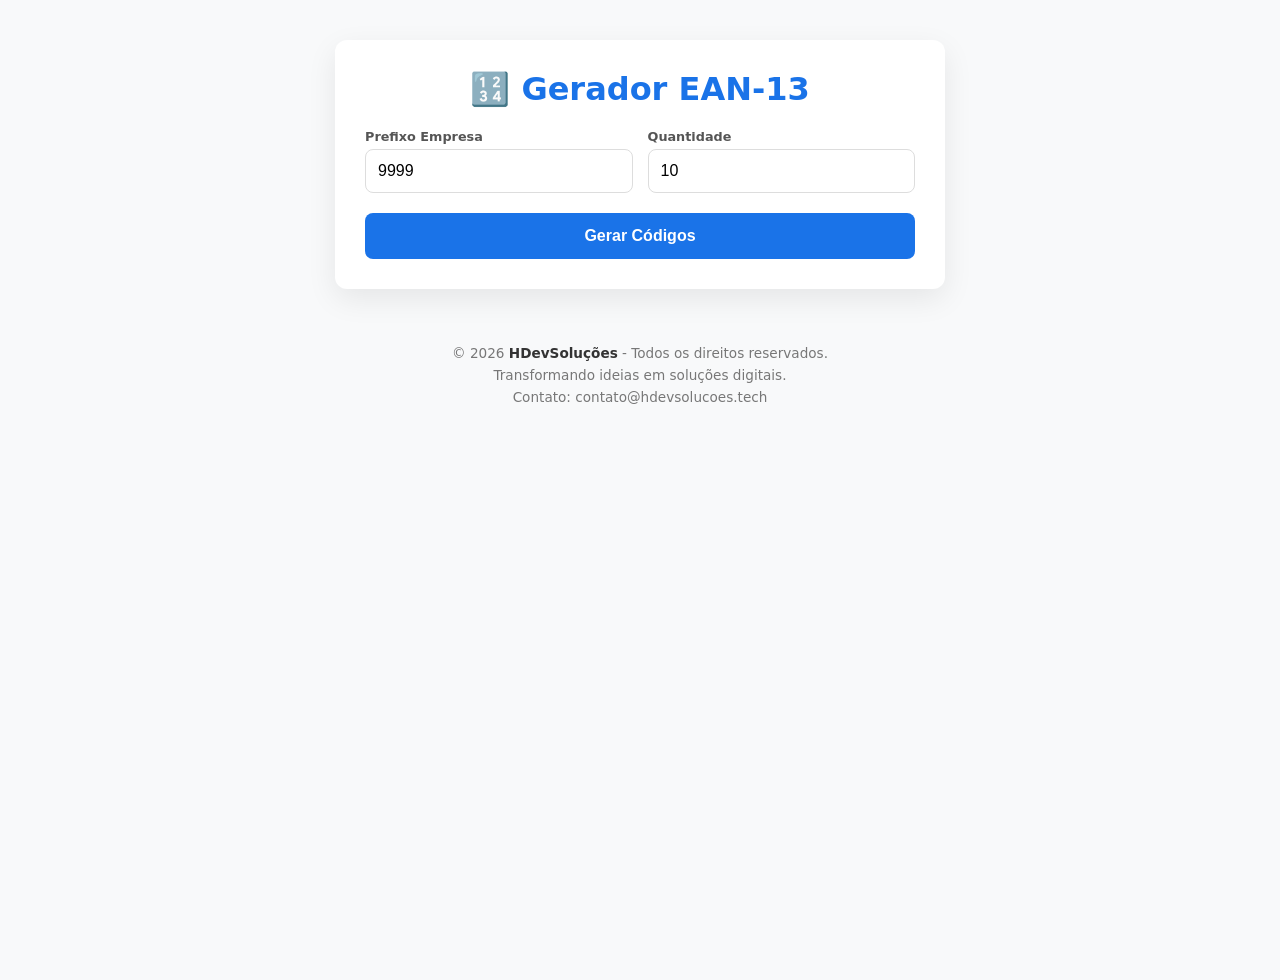
==== templates/index.html @ 30bd6889 "Projeto Gerador Ean Web para testes em marketplace" ====
<!doctype html>
<html lang="pt-br">
  <head>
    <meta charset="UTF-8" />
    <meta name="viewport" content="width=device-width, initial-scale=1.0" />
    <title>Gerador EAN-13 | HDevSoluções</title>
    <style>
      :root {
        --primary: #1a73e8;
        --success: #1e8e3e;
        --bg: #f8f9fa;
      }

      body {
        font-family: "Segoe UI", system-ui, sans-serif;
        background-color: var(--bg);
        display: flex;
        flex-direction: column;
        align-items: center;
        min-height: 100vh;
        margin: 0;
        padding: 40px 20px;
      }

      .container {
        background: white;
        padding: 30px;
        border-radius: 12px;
        box-shadow: 0 10px 30px rgba(0, 0, 0, 0.08);
        width: 100%;
        max-width: 550px;
        margin-bottom: 40px;
      }

      h1 {
        color: var(--primary);
        text-align: center;
        margin-top: 0;
      }

      .config-group {
        display: flex;
        gap: 15px;
        margin-bottom: 20px;
      }

      .input-field {
        display: flex;
        flex-direction: column;
        flex: 1;
      }
      label {
        font-size: 0.8rem;
        font-weight: 600;
        color: #555;
        margin-bottom: 5px;
      }
      input {
        padding: 12px;
        border: 1px solid #ddd;
        border-radius: 8px;
        font-size: 1rem;
      }

      button#btn-gerar {
        width: 100%;
        background: var(--primary);
        color: white;
        border: none;
        padding: 14px;
        border-radius: 8px;
        font-size: 1rem;
        font-weight: bold;
        cursor: pointer;
        transition: opacity 0.2s;
      }

      button#btn-gerar:hover {
        opacity: 0.9;
      }

      /* Area da Tabela com Rolagem */
      .table-wrapper {
        margin-top: 25px;
        max-height: 400px; /* Altura máxima antes de scroll */
        overflow-y: auto;
        border: 1px solid #eee;
        border-radius: 8px;
      }

      table {
        width: 100%;
        border-collapse: collapse;
        background: white;
      }
      th {
        position: sticky;
        top: 0;
        background: #f1f3f4;
        padding: 12px;
        font-size: 0.85rem;
        z-index: 1;
      }
      td {
        padding: 12px;
        border-bottom: 1px solid #eee;
        text-align: center;
      }

      .codigo-ean {
        font-family: monospace;
        font-weight: bold;
        font-size: 1.1rem;
      }

      .btn-copy {
        background: #f8f9fa;
        border: 1px solid #ddd;
        padding: 5px 10px;
        border-radius: 4px;
        cursor: pointer;
        font-size: 0.75rem;
      }

      .btn-copy:hover {
        background: #e8eaed;
      }

      /* Rodapé */
      footer {
        text-align: center;
        color: #777;
        font-size: 0.85rem;
        line-height: 1.6;
      }

      .company-name {
        font-weight: bold;
        color: #333;
      }
      .dica-card {
        margin-top: 20px;
        background-color: #fff4e5; /* Amarelo bem claro */
        border-left: 4px solid #ffa000;
        padding: 15px;
        border-radius: 8px;
        display: flex;
        align-items: flex-start;
        gap: 12px;
      }

      .dica-icon {
        font-size: 1.2rem;
      }

      .dica-texto {
        font-size: 0.85rem;
        color: #664d03;
        line-height: 1.4;
        margin: 0;
      }

      .dica-texto strong {
        color: #443605;
      }
    </style>
  </head>
  <body>
    <div class="container">
      <h1>🔢 Gerador EAN-13</h1>

      <div class="config-group">
        <div class="input-field">
          <label>Prefixo Empresa</label>
          <input type="text" id="prefixo" maxlength="4" value="9999" />
        </div>
        <div class="input-field">
          <label>Quantidade</label>
          <input type="number" id="qtd" value="10" min="1" max="100" />
        </div>
      </div>

      <div style="display: flex; gap: 10px; margin-top: 10px">
        <button id="btn-gerar" onclick="gerar()" style="flex: 2">
          Gerar Códigos
        </button>
        <button
          id="btn-exportar"
          onclick="exportarCSV()"
          style="
            flex: 1;
            background-color: #34495e;
            color: white;
            border: none;
            border-radius: 8px;
            cursor: pointer;
            display: none;
          "
        >
          Exportar CSV
        </button>
      </div>
      <div class="dica-card" id="card-dica" style="display: none">
        <div class="dica-icon">💡</div>
        <div class="dica-texto">
          <strong>Dica para o Marketplace:</strong> Muitos marketplaces (como
          Mercado Livre e Amazon) exigem apenas o número puro. Como o arquivo
          CSV separa os dados por vírgula, você pode abrir no Excel ou Google
          Sheets e copiar apenas a primeira coluna, mantendo as outras como o
          histórico de segurança da <strong>HDevSoluções</strong>.
        </div>
      </div>

      <div id="resultado" class="table-wrapper" style="display: none">
        <table>
          <thead>
            <tr>
              <th>Código</th>
              <th>Ação</th>
              <th>Status</th>
            </tr>
          </thead>
          <tbody id="lista-corpo"></tbody>
        </table>
      </div>
    </div>

    <footer>
      <p>
        &copy; 2026 <span class="company-name">HDevSoluções</span> - Todos os
        direitos reservados.<br />
        Transformando ideias em soluções digitais.<br />
        Contato: contato@hdevsolucoes.tech
      </p>
    </footer>

    <script>
      async function gerar() {
        const prefixo = document.getElementById("prefixo").value;
        const qtd = document.getElementById("qtd").value;
        const wrapper = document.getElementById("resultado");
        const corpo = document.getElementById("lista-corpo");

        if (!prefixo) {
          alert("Por favor, digite um prefixo.");
          return;
        }

        try {
          const res = await fetch(
            `/gerar?prefixo_empresa=${prefixo}&quantidade=${qtd}`,
          );

          // Trata erro de validação do FastAPI (como campos mal preenchidos)
          if (res.status === 422) {
            alert(
              "⚠️ Prefixo Inválido: Use apenas números (máximo 4 dígitos).",
            );
            return;
          }

          const dados = await res.json();

          if (dados.erro) {
            alert("❌ Erro no Servidor: " + dados.detalhe);
            return;
          }

          corpo.innerHTML = "";
          dados.forEach((item) => {
            corpo.innerHTML += `
                <tr>
                    <td class="codigo-ean">${item.codigo}</td>
                    <td><button class="btn-copy" onclick="copiar('${item.codigo}', this)">Copiar</button></td>
                    <td>${item.valido_local ? "✅" : "❌"}</td>
                </tr>
            `;
          });
          document.getElementById("btn-exportar").style.display = "block";

          document.getElementById("card-dica").style.display = "flex";

          wrapper.style.display = "block";
        } catch (err) {
          alert("🚀 Não foi possível conectar à API. Verifique sua conexão.");
        }
      }

      function copiar(texto, btn) {
        navigator.clipboard.writeText(texto).then(() => {
          const originalText = btn.innerText;
          btn.innerText = "Copiado!";
          btn.style.color = "green";
          setTimeout(() => {
            btn.innerText = originalText;
            btn.style.color = "";
          }, 1500);
        });
      }

      function exportarCSV() {
        const linhas = document.querySelectorAll("#lista-corpo tr");
        if (linhas.length === 0) return;

        // Cabeçalho do CSV
        let csvContent =
          "data:text/csv;charset=utf-8,Codigo EAN,Status,Data de Geracao\n";

        // Captura a data e hora atual formatada (PT-BR)
        const agora = new Date().toLocaleString("pt-BR");

        linhas.forEach((linha) => {
          const colunas = linha.querySelectorAll("td");
          const codigo = colunas[0].innerText;
          const status = colunas[2].innerText === "✅" ? "Valido" : "Invalido";

          // Adiciona a linha com a data/hora
          csvContent += `${codigo},${status},${agora}\n`;
        });

        // Criação do link de download
        const encodedUri = encodeURI(csvContent);
        const link = document.createElement("a");
        link.setAttribute("href", encodedUri);
        link.setAttribute("download", `eans_hdev_${new Date().getTime()}.csv`);
        document.body.appendChild(link);
        link.click();
        document.body.removeChild(link);
      }
    </script>
  </body>
</html>
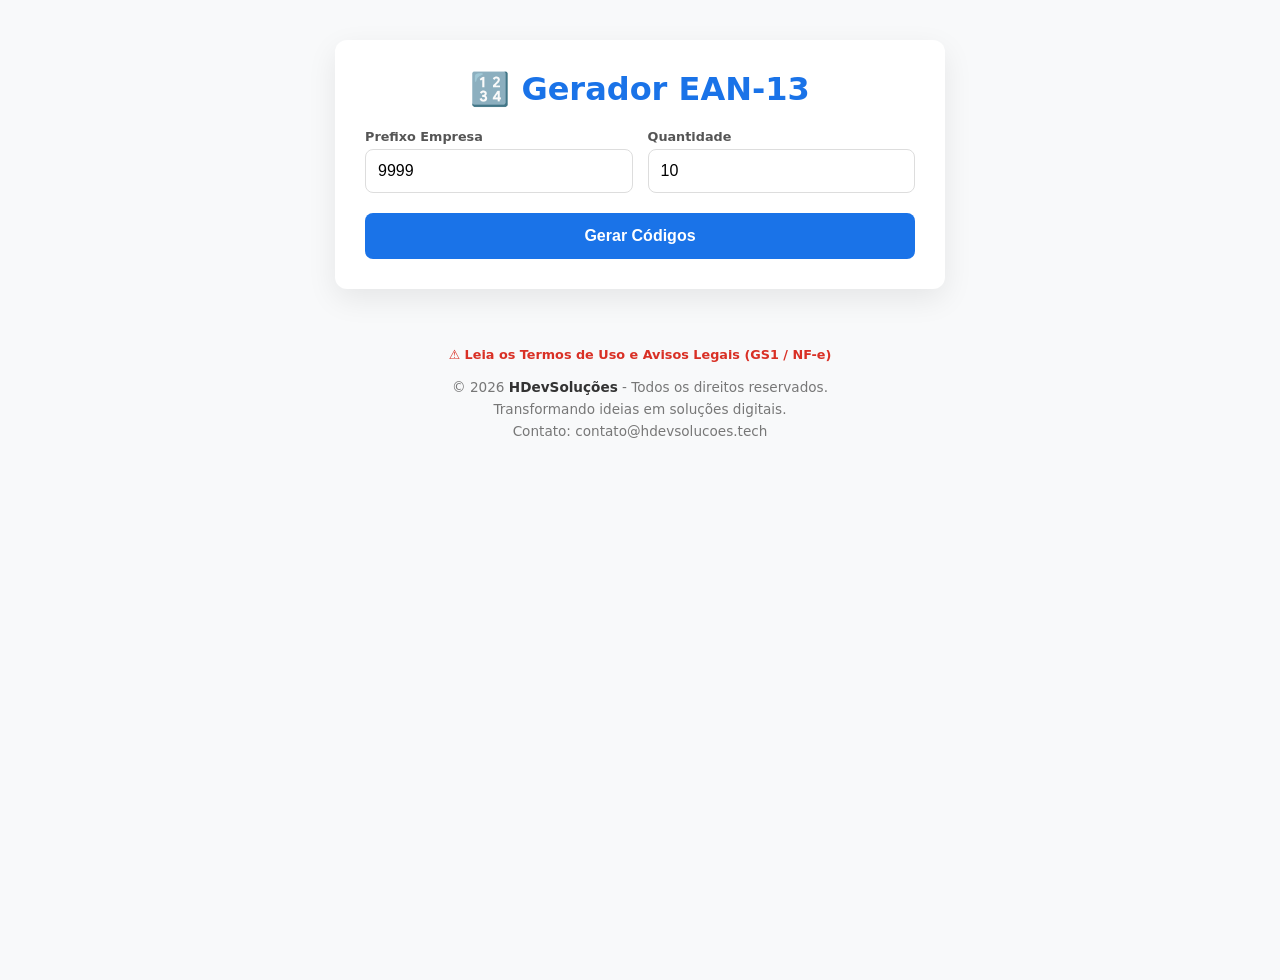
==== commit ae131dc1: "Termos e Informações" ====
--- a/templates/index.html
+++ b/templates/index.html
@@ -3,6 +3,7 @@
   <head>
     <meta charset="UTF-8" />
     <meta name="viewport" content="width=device-width, initial-scale=1.0" />
+    <link rel="icon" type="image/x-icon" href="/static/favicon.ico" />
     <title>Gerador EAN-13 | HDevSoluções</title>
     <style>
       :root {
@@ -224,7 +225,20 @@
         </table>
       </div>
     </div>
-
+    <div style="text-align: center; margin-top: 15px">
+      <a
+        href="https://github.com/hdevsolucoes/gerador_ean_web_marketplace/blob/docs/TERMS.md"
+        target="_blank"
+        style="
+          font-size: 0.8rem;
+          color: #d93025;
+          text-decoration: none;
+          font-weight: bold;
+        "
+      >
+        ⚠️ Leia os Termos de Uso e Avisos Legais (GS1 / NF-e)
+      </a>
+    </div>
     <footer>
       <p>
         &copy; 2026 <span class="company-name">HDevSoluções</span> - Todos os
